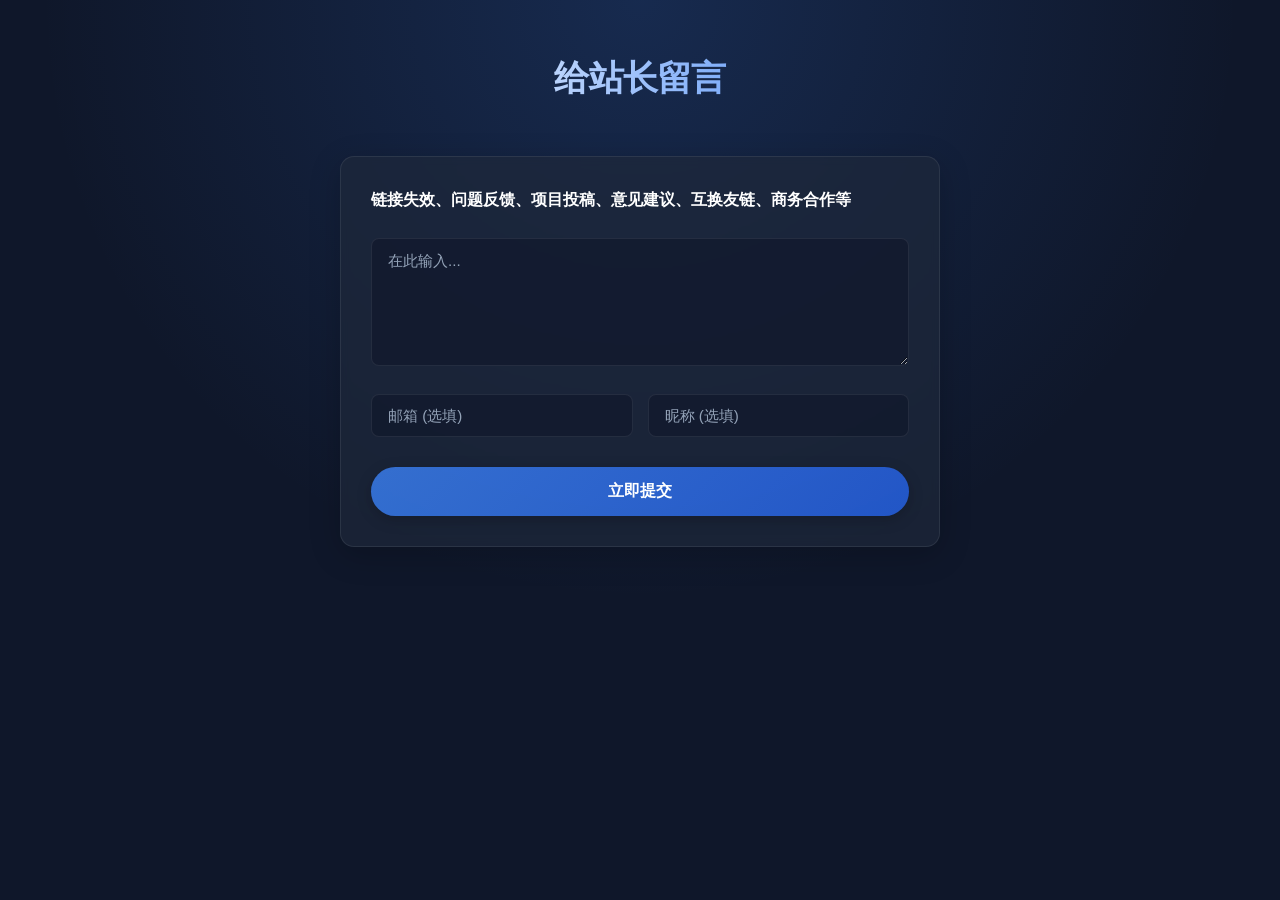
==== report/index.html @ 3a4c2d0a "update" ====
<!DOCTYPE html>
<html lang="zh">
<head> 
    <meta charset="UTF-8"> 
    <meta name="viewport" content="width=device-width, initial-scale=1.0">
    <title>给站长留言</title>
    <script src="email.min.js"></script>
    <script>
    (function() {
        emailjs.init("uYWKzwYmqLtj0ACAK");
    })();
    </script>
    <script type="text/javascript">
        window.onload = function() {
            document.getElementById("feedbackForm").addEventListener("submit", function(event) {
                event.preventDefault();

                const submitButton = document.getElementById("sendmsg");
                const originalText = "立即提交反馈";
                submitButton.textContent = "发送中...";
                submitButton.disabled = true;

                const message = document.getElementById("message").value;
                const email = document.getElementById("email").value || "未填写";
                const nickname = document.getElementById("nickname").value || "匿名";

                emailjs.send("service_6emjbiy", "666", {
                    message: message,
                    email: email,
                    nickname: nickname
                }).then(function(response) {
                    alert("提交成功！感谢反馈！请等待管理员处理！");
                    document.getElementById("feedbackForm").reset();
                    submitButton.textContent = "发送成功";
                }, function(error) {
                    submitButton.textContent = "发送失败";
                    alert("提交失败，请稍后或明天再试！");
                    console.error("邮件发送失败", error);
                }).finally(() => {
                    setTimeout(() => {
                        submitButton.disabled = false;
                        if(submitButton.textContent !== "发送失败") {
                            submitButton.textContent = originalText;
                        }
                    }, 2000);
                });
            });
        }
    </script>
    <style>
        :root { 
            --bg-color: #0f172a; 
            --card-bg: rgba(30, 41, 59, 0.7); 
            --accent-blue: #3b82f6; 
            --text-main: #f1f5f9; 
            --text-muted: #94a3b8; 
            --border-color: rgba(255, 255, 255, 0.08); 
            --input-bg: rgba(15, 23, 42, 0.6); 
        }

        * { box-sizing: border-box; margin: 0; padding: 0; }

        body { 
            font-family: -apple-system, BlinkMacSystemFont, "Segoe UI", Roboto, sans-serif; 
            background-color: var(--bg-color); 
            background-image: radial-gradient(circle at 50% 0%, rgba(59, 130, 246, 0.18) 0%, transparent 600px); 
            background-repeat: no-repeat; 
            color: var(--text-main); 
            line-height: 1.6; 
            padding: 50px 20px; 
            min-height: 100vh;
        }

        .container { max-width: 600px; margin: 0 auto; }

        header { text-align: center; margin-bottom: 50px; }

        h1 { 
            font-size: 2.2rem; 
            margin-bottom: 20px; 
            font-weight: 800; 
            letter-spacing: -0.02em; 
            background: linear-gradient(to right, #ffffff, var(--accent-blue)); 
            -webkit-background-clip: text; 
            -webkit-text-fill-color: transparent; 
        }

        h2 { 
            font-size: 1.0rem; 
            margin-bottom: 25px; 
            color: #fff; 
            display: flex; 
            align-items: center; 
            <!-- justify-content: center; -->
        }

        .group-card { 
            background-color: var(--card-bg); 
            border: 1px solid var(--border-color); 
            border-radius: 14px; 
            padding: 30px; 
            margin-bottom: 25px; 
            box-shadow: 0 8px 32px rgba(0, 0, 0, 0.2);
            backdrop-filter: blur(4px);
        }

        .input-group { margin-bottom: 20px; }
        
        .input-row { 
            display: grid; 
            grid-template-columns: 1fr 1fr; 
            gap: 15px; 
        }

        input, textarea {
            width: 100%;
            background-color: var(--input-bg);
            border: 1px solid var(--border-color);
            border-radius: 8px;
            padding: 12px 16px;
            color: var(--text-main);
            font-family: inherit;
            font-size: 0.95rem;
            transition: all 0.3s;
        }

        input:focus, textarea:focus {
            outline: none;
            border-color: var(--accent-blue);
            box-shadow: 0 0 0 2px rgba(59, 130, 246, 0.2);
        }

        input::placeholder, textarea::placeholder {
            color: var(--text-muted);
        }

        button { 
            display: block;
            width: 100%;
            background: linear-gradient(135deg, rgba(59, 130, 246, 0.8), rgba(37, 99, 235, 0.8)); 
            color: #fff; 
            padding: 14px; 
            border-radius: 50px; 
            border: none;
            font-size: 1rem; 
            font-weight: 700; 
            cursor: pointer;
            transition: 0.3s; 
            box-shadow: 0 4px 15px rgba(0, 0, 0, 0.2); 
            margin-top: 10px;
        }

        button:hover:not(:disabled) { 
            transform: translateY(-2px); 
            box-shadow: 0 6px 20px rgba(59, 130, 246, 0.3); 
        }

        button:disabled {
            opacity: 0.6;
            cursor: not-allowed;
            transform: none;
        }

        .footer { 
            text-align: center; 
            margin-top: 50px; 
            padding-top: 30px; 
            border-top: 1px solid var(--border-color);
            color: var(--text-muted);
            font-size: 0.85rem;
        }

        @media (max-width: 600px) {
            .input-row { grid-template-columns: 1fr; }
            body { padding: 30px 15px; }
            h1 { font-size: 1.8rem; }
        }
    </style>
</head>
<body>
    <div class="container">
        <header>
            <h1>给站长留言</h1>
        </header> 
        
        <div class="group-card">
            <h2>链接失效、问题反馈、项目投稿、意见建议、互换友链、商务合作等</h2>
            <form id="feedbackForm">
                <div class="input-group">
                    <textarea id="message" name="message" rows="6" placeholder="在此输入..." required></textarea>
                </div>
                
                <div class="input-row">
                    <div class="input-group">
                        <input type="email" id="email" name="email" placeholder="邮箱 (选填)">
                    </div>
                    <div class="input-group">
                        <input type="text" id="nickname" name="nickname" placeholder="昵称 (选填)">
                    </div>
                </div>

                <button type="submit" id="sendmsg">立即提交</button>
            </form>
        </div>

        <!-- <div class="footer"> -->
            <!-- <p>感谢您的反馈，管理员会尽快处理</p> -->
        <!-- </div> -->
    </div>
</body>
</html>
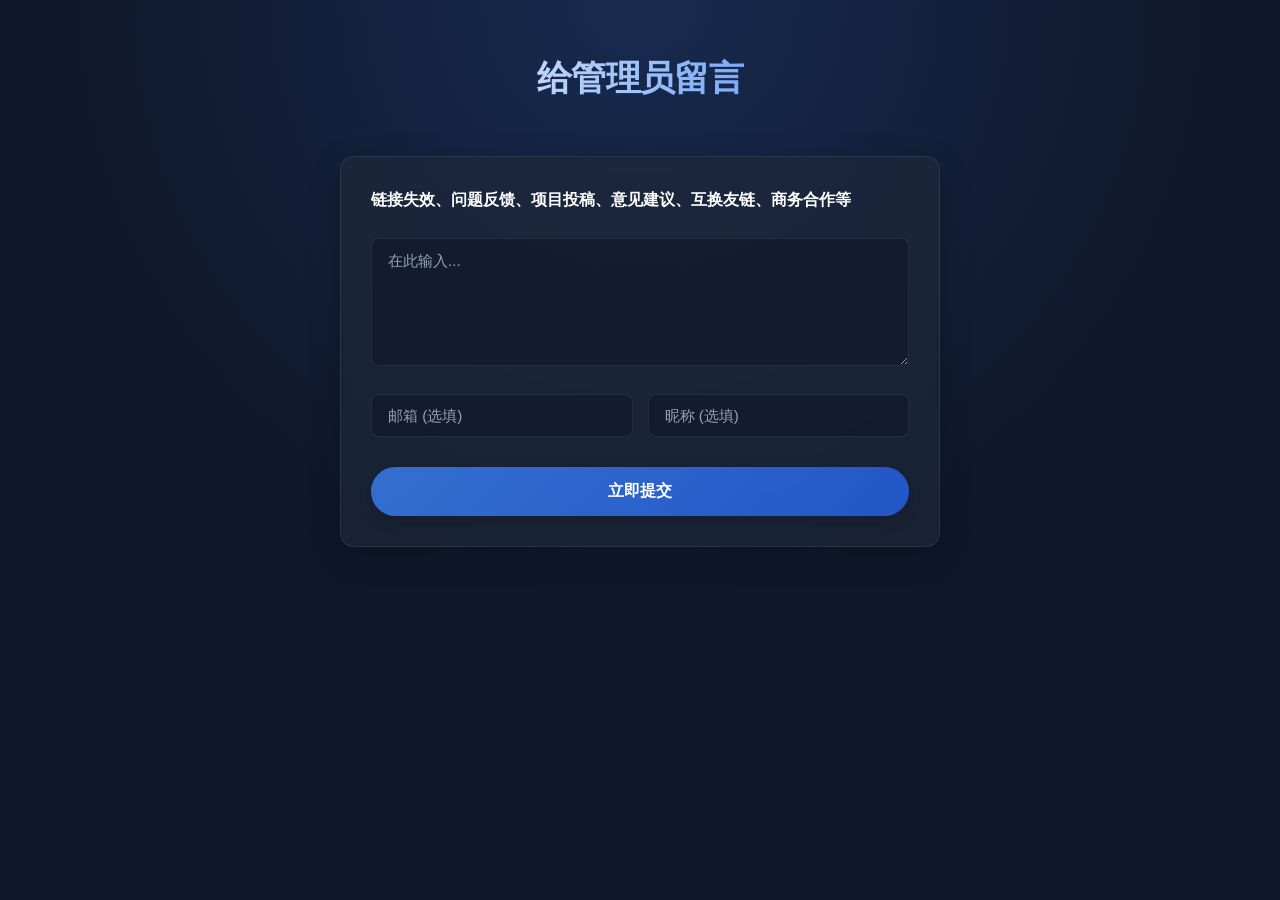
==== commit 9bbc3ca7: "Update index.html" ====
--- a/report/index.html
+++ b/report/index.html
@@ -3,7 +3,7 @@
 <head> 
     <meta charset="UTF-8"> 
     <meta name="viewport" content="width=device-width, initial-scale=1.0">
-    <title>给站长留言</title>
+    <title>给管理员留言</title>
     <script src="email.min.js"></script>
     <script>
     (function() {
@@ -15,14 +15,22 @@
             document.getElementById("feedbackForm").addEventListener("submit", function(event) {
                 event.preventDefault();
 
-                const submitButton = document.getElementById("sendmsg");
-                const originalText = "立即提交反馈";
-                submitButton.textContent = "发送中...";
-                submitButton.disabled = true;
-
                 const message = document.getElementById("message").value;
                 const email = document.getElementById("email").value || "未填写";
                 const nickname = document.getElementById("nickname").value || "匿名";
+                const sensitiveWords = ["SB", "sb", "S.B.", "傻逼", "沙雕", "煞笔", "傻逼", "傻屄", "傻b", "sha逼", "shabi", "沙比", "傻比", "妈的", "他妈", "特么", "操", "草", "肏", "靠泥马", "草泥马", "草拟吗", "操你妈", "草泥马", "马勒戈壁", "玛德", "泥马", "你妈", "尼玛", "滚", "滚蛋", "去死", "死去", "死全家", "废物", "垃圾", "脑残", "智障", "白痴", "低能", "神经病", "王八蛋", "杂种", "畜生", "狗娘养", "婊子", "贱人", "贱货", "傻屌", "叼毛", "屌丝", "几把", "鸡巴", "jb", "JB", "日你", "干你", "娘的", "奶奶的", "全家"];
+                const checkText = message + " " + nickname;
+                const hasSensitiveWord = sensitiveWords.some(word => checkText.includes(word));
+
+                if (hasSensitiveWord) {
+                    alert("提交失败！Email.JS库将记录你的IP、位置和设备等信息发送给管理员！");
+                    return;
+                }
+
+                const submitButton = document.getElementById("sendmsg");
+                const originalText = "立即提交";
+                submitButton.textContent = "发送中...";
+                submitButton.disabled = true;
 
                 emailjs.send("service_6emjbiy", "666", {
                     message: message,
@@ -91,7 +99,6 @@
             color: #fff; 
             display: flex; 
             align-items: center; 
-            <!-- justify-content: center; -->
         }
 
         .group-card { 
@@ -180,7 +187,7 @@
 <body>
     <div class="container">
         <header>
-            <h1>给站长留言</h1>
+            <h1>给管理员留言</h1>
         </header> 
         
         <div class="group-card">
@@ -202,10 +209,6 @@
                 <button type="submit" id="sendmsg">立即提交</button>
             </form>
         </div>
-
-        <!-- <div class="footer"> -->
-            <!-- <p>感谢您的反馈，管理员会尽快处理</p> -->
-        <!-- </div> -->
     </div>
 </body>
 </html>
